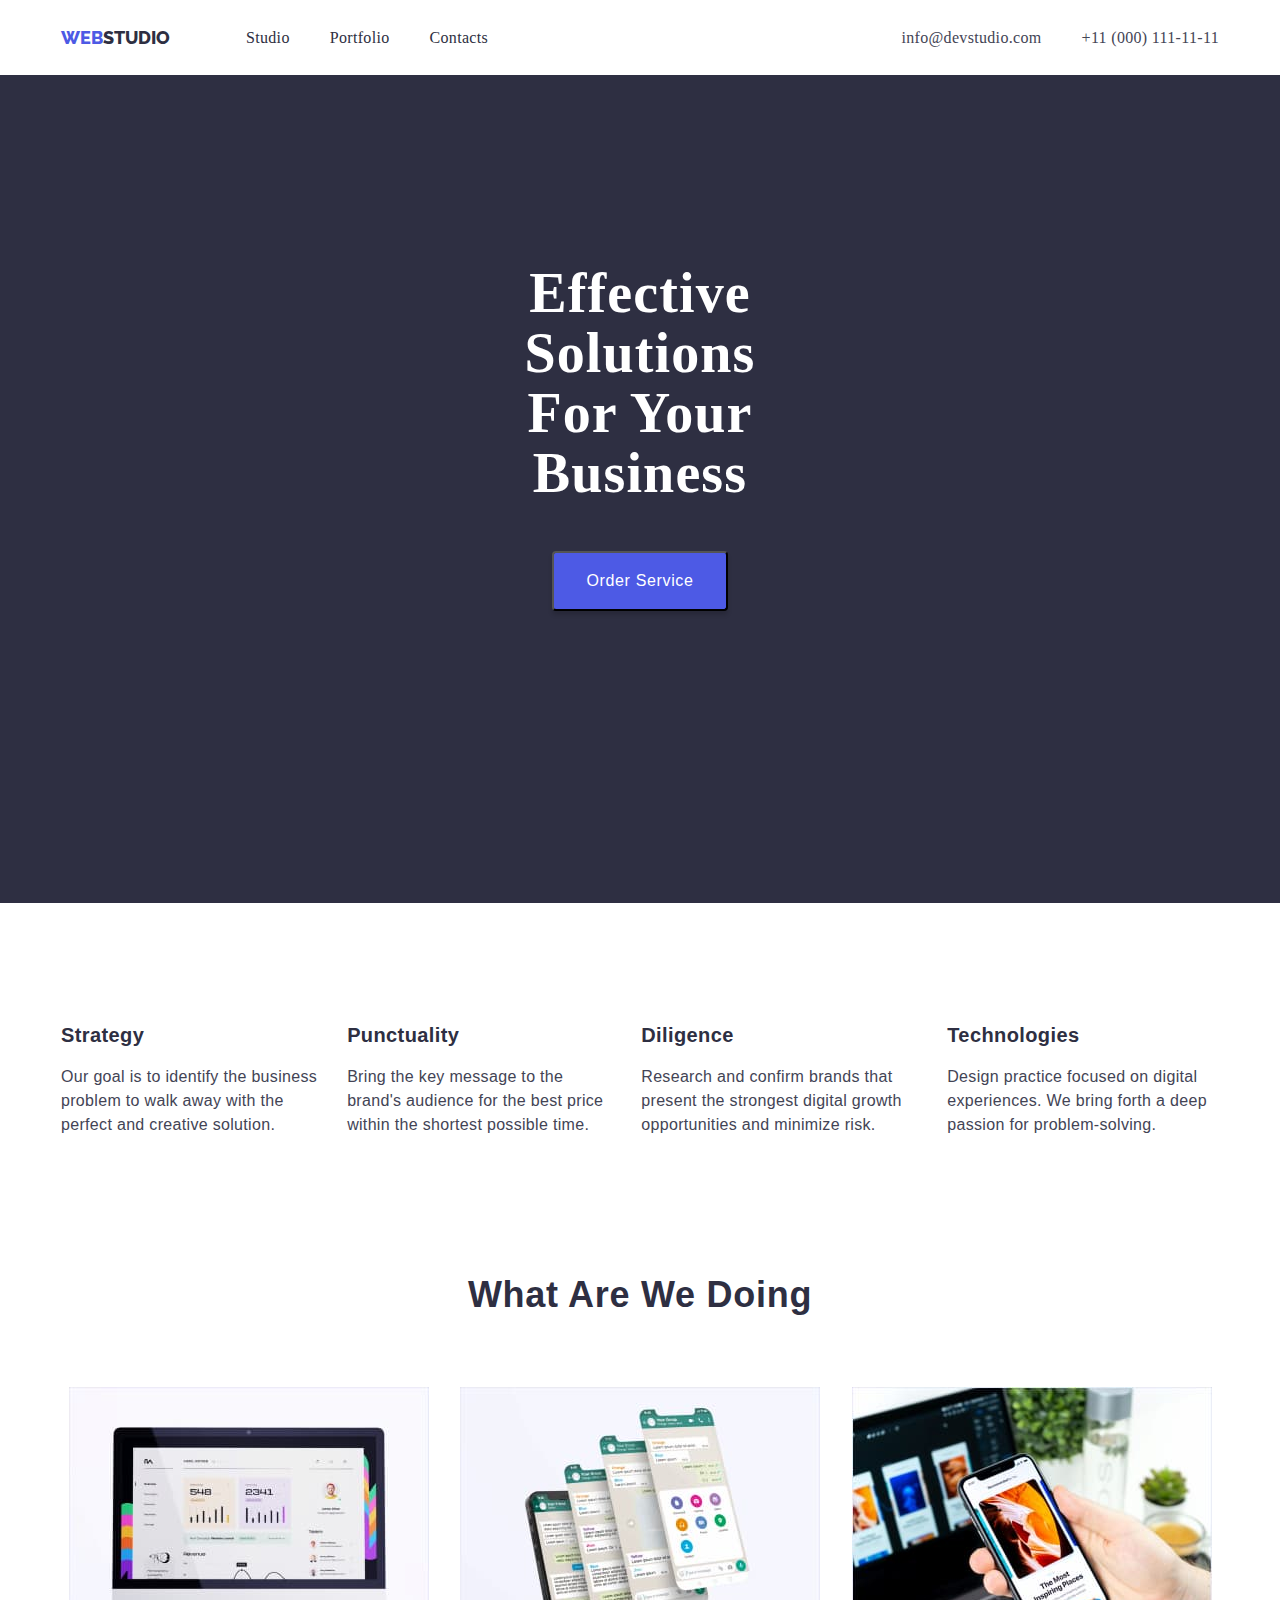
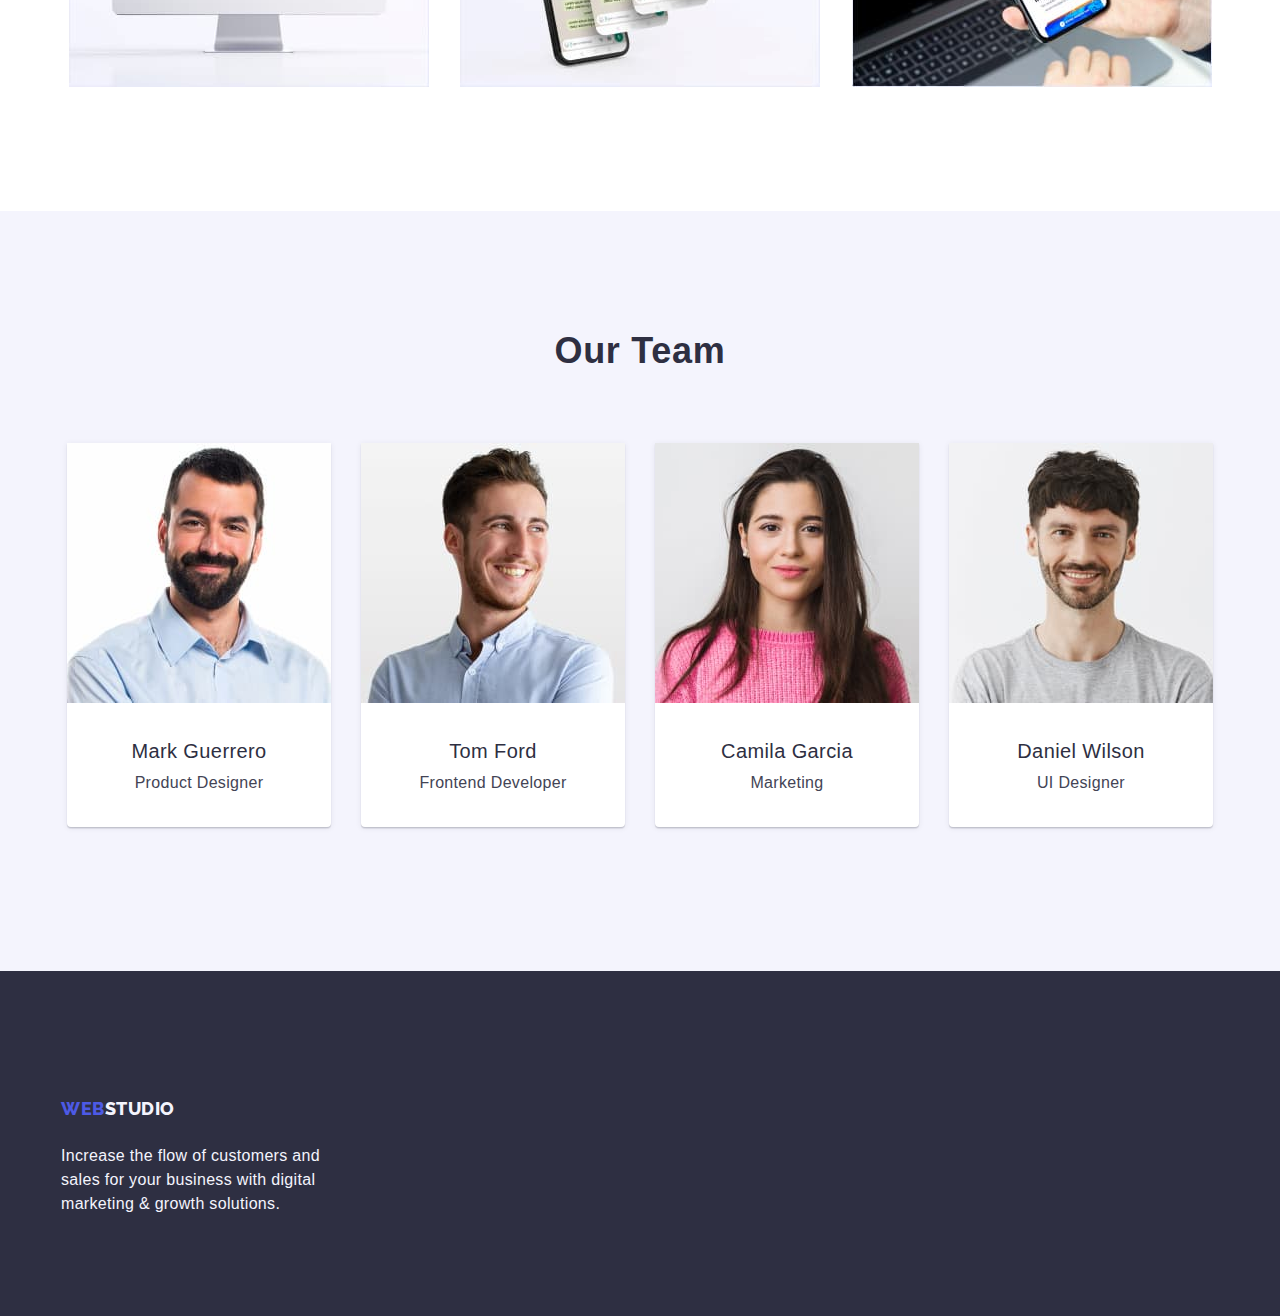
==== index.html @ 470ae21e "Initial commit" ====
<!DOCTYPE html>
<html lang="en">
<head>
    <meta charset="UTF-8">
    <meta name="viewport" content="width=, initial-scale=1.0">
    <title>Homework 2</title>
    <link rel="stylesheet" href="https://cdnjs.cloudflare.com/ajax/libs/modern-normalize/2.0.0/modern-normalize.min.css"
        integrity="sha512-4xo8blKMVCiXpTaLzQSLSw3KFOVPWhm/TRtuPVc4WG6kUgjH6J03IBuG7JZPkcWMxJ5huwaBpOpnwYElP/m6wg=="
        crossorigin="anonymous" referrerpolicy="no-referrer" />
    <link rel="stylesheet"  type="text/css" href="./css/styles.css">
    <link rel="preconnect" href="https://fonts.googleapis.com">
    <link rel="preconnect" href="https://fonts.gstatic.com" crossorigin>
    <link href="https://fonts.googleapis.com/css2?family=Raleway:wght@800&display=swap" rel="stylesheet">
    <link rel="preconnect" href="https://fonts.googleapis.com">
    <link rel="preconnect" href="https://fonts.gstatic.com" crossorigin>
    <link href="https://fonts.ågoogleapis.com/css2?family=Roboto:wght@400;500;700;900&display=swap" rel="stylesheet">
</head>
<body>
    
    <header class="container">
        <div class="logo-nav">
        
        <!--LOGO-->
            <a href="#" class="logo"> <span>WEB</span>STUDIO</a> 
                
            <!--MENU LINKS-->
                    <nav>
                        <ul class="menu-links">
                            <li><a href="./studio">Studio</a></li>
                            <li><a href="./pages/portfolio.html">Portfolio</a></li>
                            <li><a href="./contacts">Contacts</a></li>
                        </ul>
                    </nav>
        </div>

        <div class="con2">    
                <!--CONTACTS-->
                        <ul class="contacts">
                            <li><a href="mailto:info@devstudio.com">info@devstudio.com</a></li>
                            <li><a href="tel:+11(000)111-11-11">+11 (000) 111-11-11</a></li>
                        </ul>
        </div>
    </header>

    <main>
                <!-- START OF SECTION 1-->
            <section class="section-1">
                <h1>Effective Solutions <br>
                    for Your Business</h1>
                <button class="button1" type="button">Order Service</button>
            </section>
                    <!--SECTION 1- FEATURES-->
            <section class="features section container">       
                <ul class="features">
                    <li>
                        <div class="term"><b>Strategy</b></div> <br>
                        <div class="description">Our goal is to identify the business problem to walk away with the perfect and
                            creative solution.</div> <br>
                    </li>
                    <li>
                        <div class="term"><b>Punctuality</b></div><br>
                        <div class="description">Bring the key message to the brand's audience for the best price within the
                            shortest possible time.</div><br>
                    </li>
                    <li>
                        <div class="term"><b>Diligence</b></div><br>
                        <div class="description">Research and confirm brands that present the strongest digital growth opportunities
                            and minimize risk.</div><br>
                    </li>
                    <li>
                        <div class="term"><b>Technologies</b></div><br>
                        <div class="description">Design practice focused on digital experiences. We bring forth a deep passion for
                            problem-solving.</div><br>
                    </li>
                </ul>
            </section>
                    <!--END OF SECTION 1-->

                    <!--START OF SECTION 2-->
            <section class="section-2 section">
                <h2> What Are We Doing</h2>
                    <ul class="section-2 container">
                        <li>
                            <img src="./images/computer1.jpg" 
                            alt="Computer screen displaying financial performance graphs" 
                            width="360" >
            
                        </li>
                        <li> 
                            <img src="./images/mobile1.jpg"
                            alt="Mobile phone showing 4 different screens"
                            width="360" >
                        </li>
                        <li>
                            <img src="./images/Computerandmobile.jpg"
                            alt="Working on mobile phone and laptop"
                            width="360" >
                        </li>
                    </ul>
            </section>
                    <!--END OF SECTION 2-->

                    <!--START OF SECTION CLASS TEAM-->
            <section class="team section">
                <h2> Our Team</h2>
                    <ul class="team container">
                        <li>
                            <img src="./images/MarkGuerrero.jpg"
                            alt="Mark Guerrero"
                            width="264" >
                            <h3>Mark Guerrero</h3>
                            <p>Product Designer</p>
                        </li>

                        <li> 
                            <img src="./images/TomFord.jpg"
                            alt="Tom Ford"
                            width="264" >
                            <h3> Tom Ford</h3>
                            <p> Frontend Developer</p>
                        </li>

                        <li> 
                            <img src="./images/CamilaGarcia.jpg"
                            alt="Camila Garcia"
                            width="264" >
                            <h3> Camila Garcia</h3>
                            <p>Marketing</p>
                        </li>

                        <li>
                            <img src="./images/DanielWilson.jpg"
                            alt="Daniel Wilson"
                            width="264" >
                            <h3> Daniel Wilson</h3>
                            <p>UI Designer</p>
                        </li>
                    </ul>
            </section>
                    <!--END OF SECTION CLASS TEAM-->
            
        </main>

        <footer>
            <div class="container conrow">
                <a href="#" class="logo"><span>WEB</span>STUDIO</a>
                <p> Increase the flow of customers and <br /> sales for your 
                business with digital <br /> marketing & growth solutions.</p>
            </div>
        </footer>
    
    
</body>
</html>
---- css/styles.css ----
:root {
    --IRIS: #4D5AE5;
    --NAVY-BLUE: #2E2F42;
    --CLOUD: #F4F4FD;
    --WHITE: #FFFFFF;
    --SLATE: #434455;
    --CORNFLOWER: #E7E9FC;

}

* {
    margin: 0;
    padding: 0;
    box-sizing: border-box;
}

body {
    font-family: 'Roboto', sans-serif;
    color: var(--SLATE);
   
}

header {
    border-bottom: 1px;
}

.container {
    display: flex;
    justify-content: space-evenly;
    width: 1158px;
    margin: 0 auto;
   
}
/*.container {
    max-width:
    padding-left:
    padding-right: 
    margin-left: 
    margin-right:
}  */

.con2 {
    width: 50%;
    display: flex;
    justify-content: end;
}

.logo-nav {
    display: flex;
    justify-content: start;
    align-items: center;
   width: 50%;
}

    /* LOGO */
.logo {
    text-decoration: none;
    color: var(--NAVY-BLUE);
    font-size: 18px;
    font-family: Raleway;
    line-height: 1.16667;
    font-weight: 800;
    /* margin-left: 156px; */
    margin-right: 76px;
    margin-top: 25.5px;
    margin-bottom: 25.5px;
}


.logo span{
    color: var(--IRIS);
}

.logo:hover, .logo:focus {
    font-size: 20px;
}
.logo span:hover, .logo span:focus {
    font-size: 20px;
}

    /*MENU LINKS */
nav ul {
    gap: 40px;
}

li a {
    text-decoration: none;
}

ul {
    text-align: left;
    padding: 0;
    margin-left: 0;
    list-style: none;
    /* h3 */
    display: flex;
    gap: 24px;

}

.menu-links li a {
    font-family: Roboto;
    font-size: 16px;
    font-style: normal;
    font-weight: 500;
    line-height: 1.5px;
    letter-spacing: 0.32px;
    color: var(--NAVY-BLUE);
    
}
.menu-links li a:hover, .menu-links li a:focus {
    text-shadow: var(--SLATE);
    color: var(--IRIS);
}

    /* CONTACTS */
.contacts {
    gap:40px;
}

ul.contacts {
    text-align: right;
    margin-top: 25.5px;
    margin-bottom: 25.5px;
}

.contacts li a{
    color: var(--SLATE);
    text-decoration: none;
    font-family: Roboto;
    font-size: 16px;
    font-style: normal;
    font-weight: 400;
    line-height: 1.5;
    letter-spacing: 0.32px;
    
}

.contacts li a:hover, .contacts li a:focus {
    text-shadow: var(--SLATE);
    color: var(--IRIS);
    
}

    /* SECTION 1  hero*/
.section-1 {
    background-color: var(--NAVY-BLUE);
    text-transform: capitalize; 
    /* h3 */
    padding-top: 188px;
    padding-right: 472px;
    padding-bottom: 292px;
    padding-left: 472px;
    text-align: center;
}

h1 {
    color: var(--WHITE);
    font-family: Roboto;
    line-height: 1.07143;
    font-size: 56px;
    font-style: normal;
    font-weight: 700;
    letter-spacing: 1.12px; 
    /* h3 */
    

}

.section-1 button {
    border-radius: 4px;
    background: var(--IRIS);
    box-shadow: 0px 4px 4px 0px rgba(0, 0, 0, 0.15);
        /* BUTTON TEXT */
    color: var(--WHITE);
    font-size: 16px;
    line-height: 1.5;
    letter-spacing: 0.64px;
    font-weight: 500;
    font-style: normal;
    cursor: pointer;
    /* h3 */
    padding: 16px 32px;
    margin-top: 48px;

}

.section-1 button:hover {
    text-shadow: var(--SLATE);
    color: var(--NAVY-BLUE);
}

    /* SECTION 1- FEATURES */

.section {
    padding-top: 120px;
    padding-bottom: 120px;
   
   
}

.section-2 h2 {
    padding-top: 0;
    padding-bottom: 72px;
}

section.section-2.section {
    padding-top: 0;
}


.term {
    color: var(--NAVY-BLUE);
    font-size: 20px;
    line-height: 1.2;
    font-style: normal;
    font-weight: 500;
    letter-spacing: 0.4px;
}

.description {
    color: var(--SLATE);
    font-size: 16px;
    line-height: 1.5;
    font-style: normal;
    font-weight: 400;
    letter-spacing: 0.32px;
}


    /* SECTION 2 */
ul .section-2 {
    gap: 24px;
}

.section-2 h2 {
    text-align: center;
    font-size: 36px;
    line-height: 1.11111;
    color: var(--NAVY-BLUE);
    font-style: normal;
    font-weight: 700;
    letter-spacing: 0.72px;
    text-transform: capitalize;
}

.section-2 li img {
    width: 360px;
}

    /* SECTION CLASS TEAM */



.team {
    background-color: var(--CLOUD);
    padding-bottom: 72px;
}

.team h2 {
    text-align: center;
    font-size: 36px;
    line-height: 1.11111;
    color: var(--NAVY-BLUE);
    font-style: normal;
    font-weight: 700;
    letter-spacing: 0.72px;
    text-transform: capitalize;
    padding-bottom: 72px;
}

.team li{
    padding-bottom: 0px;
    align-items: center;
    gap: 32px;
    border-radius: 0px 0px 4px 4px;
    background: var(--WHITE, #FFF);
    box-shadow: 0px 2px 1px 0px rgba(46, 47, 66, 0.08), 0px 1px 1px 0px rgba(46, 47, 66, 0.16), 0px 1px 6px 0px rgba(46, 47, 66, 0.08);
}

.team li img {
    width: 264px;

}

h3 {
    font-size: 20px;
    color: var(--NAVY-BLUE);
    line-height: 1.2;
    font-style: normal;
    font-weight: 500;
    letter-spacing: 0.4px;
    text-align: center;
    padding-top: 32px;
    padding-bottom: 8px;
    
}

.team p {
    font-size: 16px;
    line-height: 1.5;
    color: var(--SLATE);
    font-style: normal;
    font-weight: 400;
    letter-spacing: 0.32px;
    text-align: center;
    padding-bottom: 32px;
}

     /* FOOTER */
footer {
    background-color: var(--NAVY-BLUE);
    padding-top: 101.5px;
    padding-bottom: 100px;

}

footer .logo {
    color: var(--CLOUD);
    font-family: Raleway;
    font-size: 18px;
    font-style: normal;
    font-weight: 800;
    line-height: 1.16667;
    letter-spacing: 0.54px;
    text-transform: uppercase;
    
}
 .conrow {
    flex-direction: column;
 }  

footer p{
    color: var(--CLOUD);
    font-size: 16px;
    font-style: normal;
    font-weight: 400;
    line-height: 1.5;
    letter-spacing: 0.32px;
}


/* PORTFOLIO */
.menu-2 {
    display: flex;
    justify-content: center;
    align-items: center;
    gap: 24px;
    padding-top: 96px;
    padding-bottom: 72px;
}

.menu-2 button{
    border-radius: 4px;
    background: var(--CLOUD);
    padding: 12px 24px;
    border: 1px solid var(--CORNFLOWER);
    color: var(--IRIS);
    text-align: center;
    cursor: pointer;
    /* Button Text */
    font-family: Roboto;
    font-size: 16px;
    font-style: normal;
    font-weight: 500;
    line-height: 1.5;
    letter-spacing: 0.64px;
    
}

.menu-2 button:hover {
    border-radius: 4px;
    background: var(--CLOUD);
    box-shadow: 0px 2px 2px 0px rgba(0, 0, 0, 0.12), 0px 2px 1px 0px rgba(0, 0, 0, 0.08), 0px 3px 1px 0px rgba(0, 0, 0, 0.10);
 }

.cards-section {
    height: 1550px;
    width: 1440px;
}

ul.row {
    display: grid;
    grid-template-columns: repeat(3, 1fr);
    gap: 15px;
}

.cards {
   border: 1px solid var(--CORNFLOWER);
   background: var(--WHITE);

}

.cards img {
    width: 360px;
    flex-shrink: 0;
}

.cards h3 {
    text-align: left;
    color: var(--NAVY-BLUE);
    font-family: Roboto;
    font-size: 20px;
    font-style: normal;
    font-weight: 500;
    line-height: 1.2;
    letter-spacing: 0.4px;
    padding-top:32px;
    padding-bottom: 8px;
    padding-left: 16px;
}

.cards p {
    color: var(--SLATE);
    font-family: Roboto;
    font-size: 16px;
    font-style: normal;
    font-weight: 400;
    line-height: 1.5;
    letter-spacing: 0.32px;
    padding-bottom: 32px;
    padding-left: 16px;
}
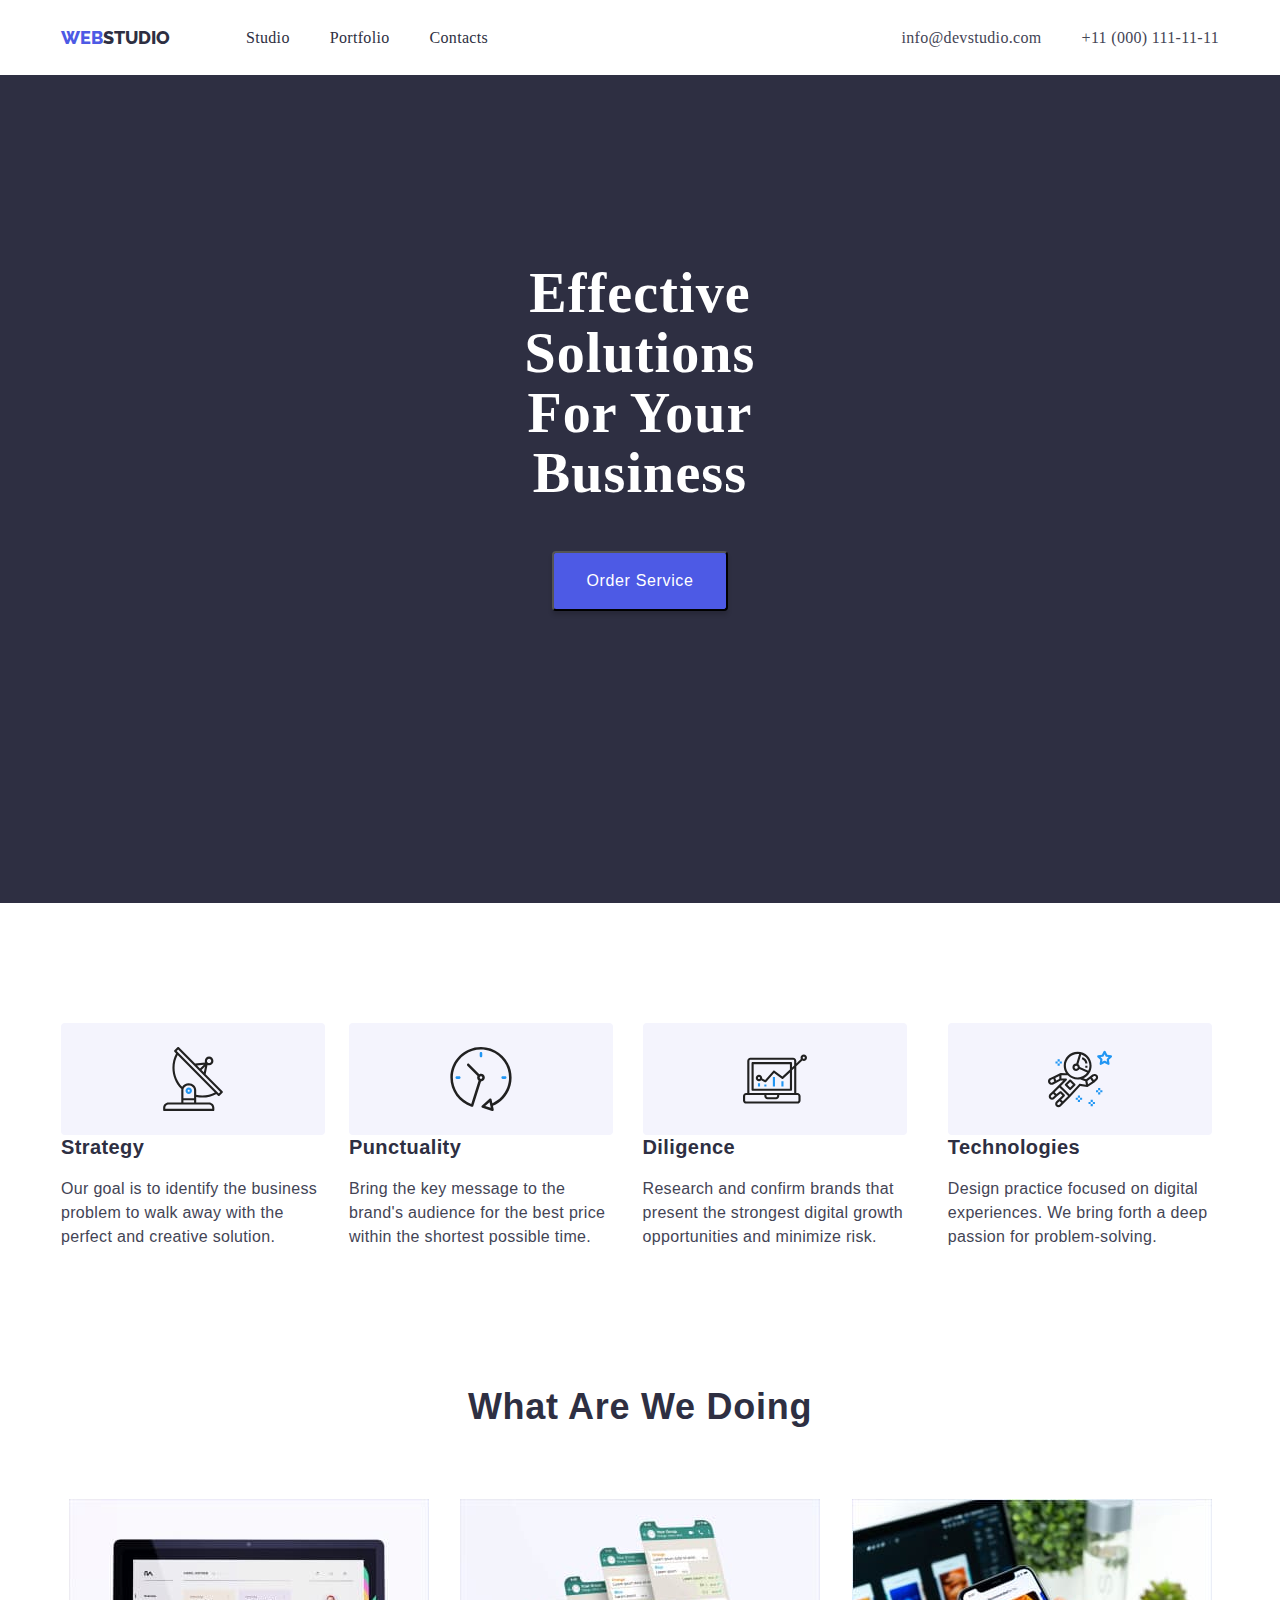
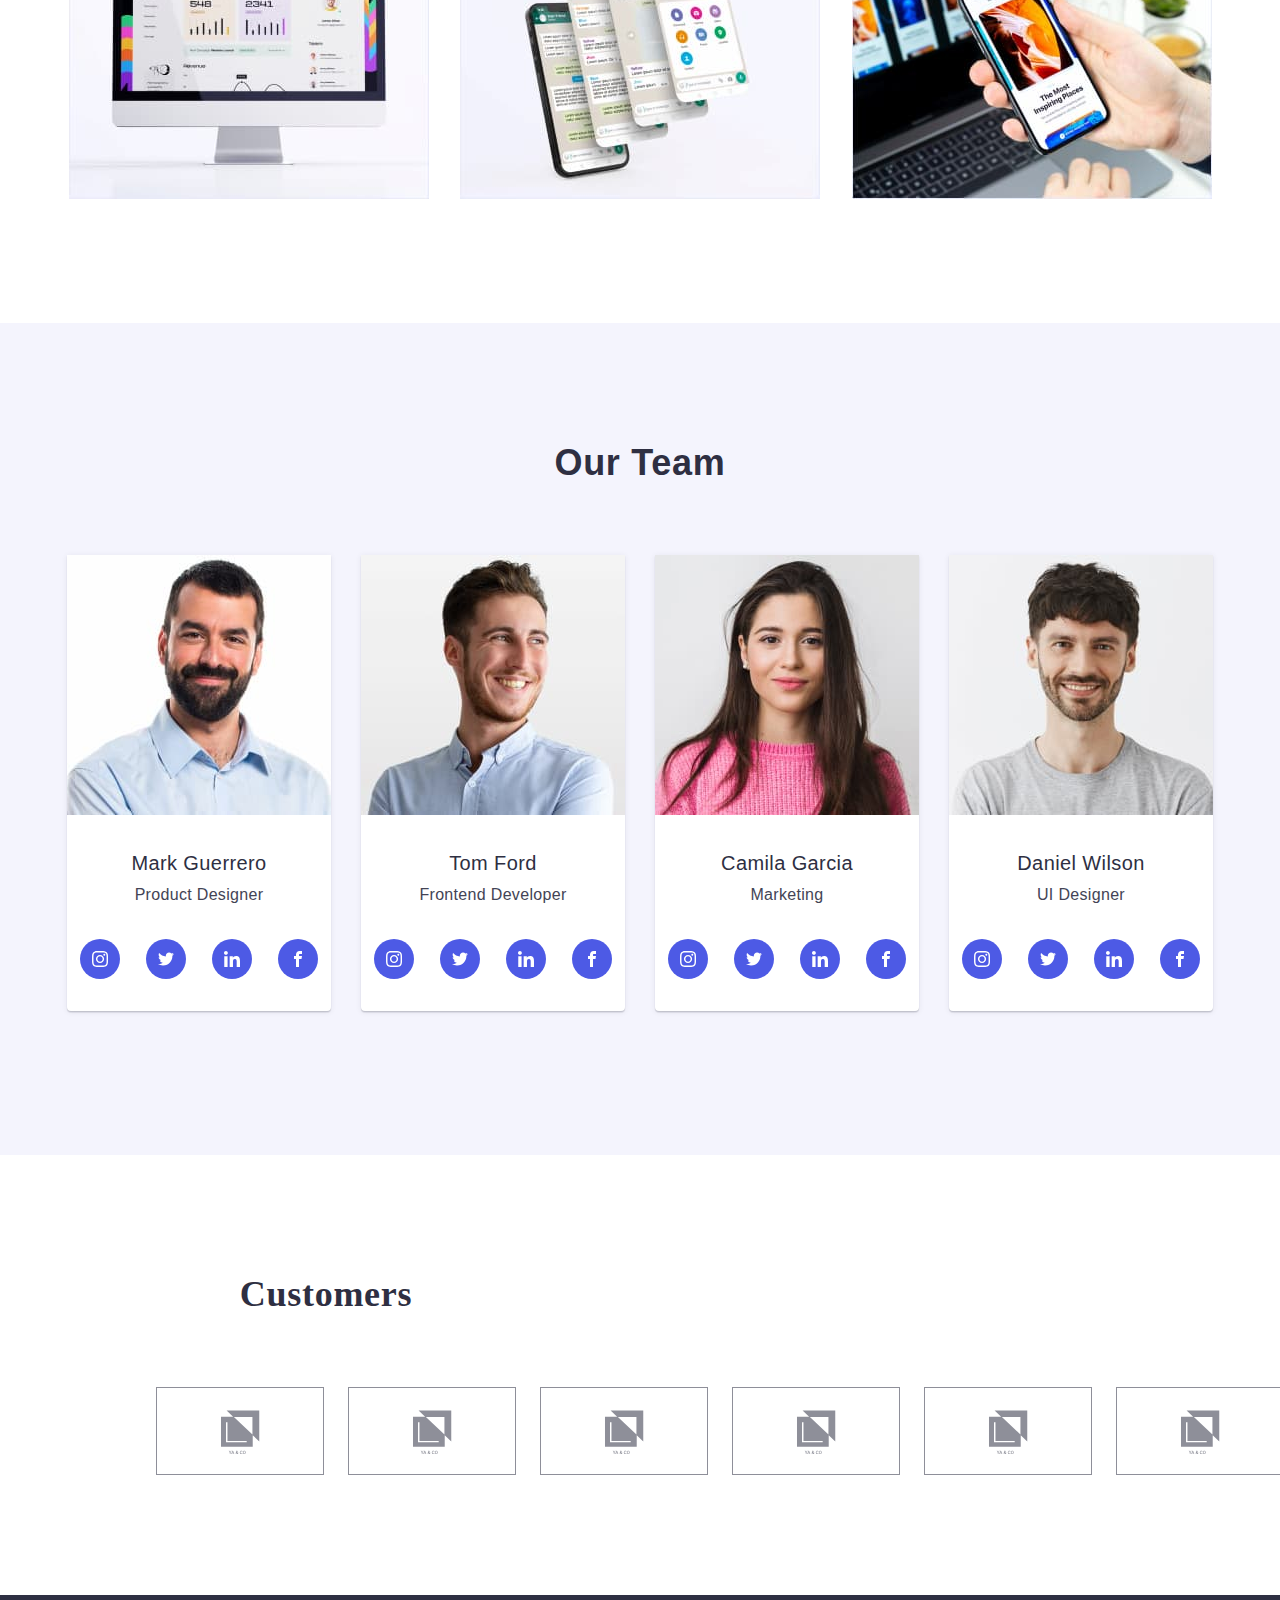
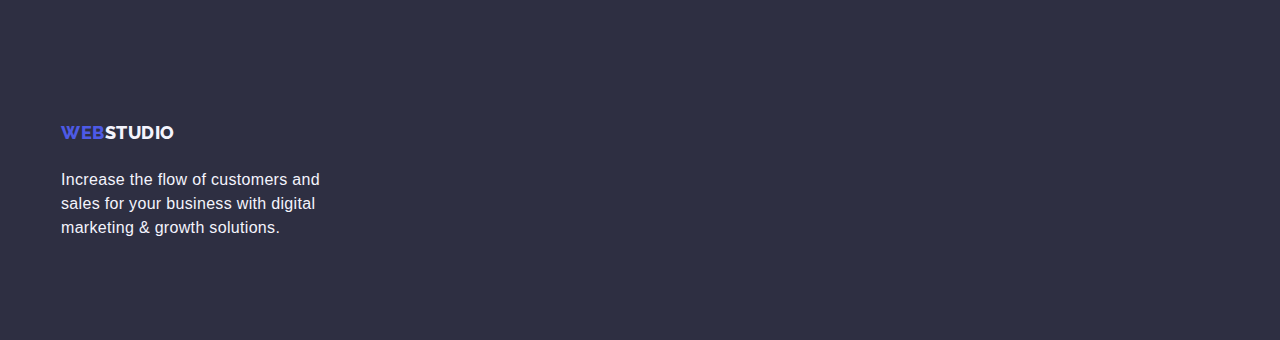
==== commit b4acdada: "initial commit" ====
--- a/index.html
+++ b/index.html
@@ -3,7 +3,7 @@
 <head>
     <meta charset="UTF-8">
     <meta name="viewport" content="width=, initial-scale=1.0">
-    <title>Homework 2</title>
+    <title>Homework 4</title>
     <link rel="stylesheet" href="https://cdnjs.cloudflare.com/ajax/libs/modern-normalize/2.0.0/modern-normalize.min.css"
         integrity="sha512-4xo8blKMVCiXpTaLzQSLSw3KFOVPWhm/TRtuPVc4WG6kUgjH6J03IBuG7JZPkcWMxJ5huwaBpOpnwYElP/m6wg=="
         crossorigin="anonymous" referrerpolicy="no-referrer" />
@@ -53,21 +53,41 @@
             <section class="features section container">       
                 <ul class="features">
                     <li>
+                        <div class="features-icons">
+                            <svg width="64" height="64">
+                                <use href="./images/icons.svg#antenna-1"></use>
+                            </svg>
+                        </div>
                         <div class="term"><b>Strategy</b></div> <br>
                         <div class="description">Our goal is to identify the business problem to walk away with the perfect and
                             creative solution.</div> <br>
                     </li>
                     <li>
+                        <div class="features-icons">
+                            <svg width="64" height="64">
+                                <use href="./images/icons.svg#clock-1"></use>
+                            </svg>
+                        </div>
                         <div class="term"><b>Punctuality</b></div><br>
                         <div class="description">Bring the key message to the brand's audience for the best price within the
                             shortest possible time.</div><br>
                     </li>
                     <li>
+                        <div class="features-icons">
+                            <svg width="64" height="64">
+                                <use href="./images/icons.svg#diagram-1"></use>
+                            </svg>
+                        </div>
                         <div class="term"><b>Diligence</b></div><br>
                         <div class="description">Research and confirm brands that present the strongest digital growth opportunities
                             and minimize risk.</div><br>
                     </li>
                     <li>
+                        <div class="features-icons">
+                            <svg width="64" height="64">
+                                <use href="./images/icons.svg#astronaut-1"></use>
+                            </svg>
+                        </div>
                         <div class="term"><b>Technologies</b></div><br>
                         <div class="description">Design practice focused on digital experiences. We bring forth a deep passion for
                             problem-solving.</div><br>
@@ -108,36 +128,198 @@
                             <img src="./images/MarkGuerrero.jpg"
                             alt="Mark Guerrero"
                             width="264" >
-                            <h3>Mark Guerrero</h3>
-                            <p>Product Designer</p>
+                            <div class="team-caption">
+                                <h3>Mark Guerrero</h3>
+                                <p>Product Designer</p>
+                                <div class="team-socials">
+                                    <a class="team-socials-icon">
+                                      <svg width="16" height="16">
+                                        <use href="./images/icons.svg#instagram-2"></use>
+                                      </svg>
+                                    </a> 
+
+                                    <a class="team-socials-icon">
+                                        <svg width="16" height="16">
+                                            <use href="./images/icons.svg#twitter-1"></use>
+                                        </svg>
+                                    </a>
+
+                                    <a class="team-socials-icon">
+                                        <svg width="16" height="16">
+                                            <use href="./images/icons.svg#linkedin-1"></use>
+                                        </svg>
+                                    </a>
+
+                                    <a class="team-socials-icon">
+                                        <svg width="16" height="16">
+                                            <use href="./images/icons.svg#facebook"></use>
+                                        </svg>
+                                    </a>
+                                </div>
+                            </div>
                         </li>
 
                         <li> 
                             <img src="./images/TomFord.jpg"
                             alt="Tom Ford"
                             width="264" >
-                            <h3> Tom Ford</h3>
-                            <p> Frontend Developer</p>
+                            <div class="team-caption">
+                                <h3> Tom Ford</h3>
+                                <p> Frontend Developer</p>
+                                <div class="team-socials">
+                                    <a class="team-socials-icon">
+                                        <svg width="16" height="16">
+                                            <use href="./images/icons.svg#instagram-2"></use>
+                                        </svg>
+                                    </a>
+                                
+                                    <a class="team-socials-icon">
+                                        <svg width="16" height="16">
+                                            <use href="./images/icons.svg#twitter-1"></use>
+                                        </svg>
+                                    </a>
+                                
+                                    <a class="team-socials-icon">
+                                        <svg width="16" height="16">
+                                            <use href="./images/icons.svg#linkedin-1"></use>
+                                        </svg>
+                                    </a>
+                                
+                                    <a class="team-socials-icon">
+                                        <svg width="16" height="16">
+                                            <use href="./images/icons.svg#facebook"></use>
+                                        </svg>
+                                    </a>
+                                </div>
+                            </div>
                         </li>
 
                         <li> 
                             <img src="./images/CamilaGarcia.jpg"
                             alt="Camila Garcia"
                             width="264" >
-                            <h3> Camila Garcia</h3>
-                            <p>Marketing</p>
+                            <div class="team-caption">
+                                <h3> Camila Garcia</h3>
+                                <p>Marketing</p>
+                                <div class="team-socials">
+                                    <a class="team-socials-icon">
+                                        <svg width="16" height="16">
+                                            <use href="./images/icons.svg#instagram-2"></use>
+                                        </svg>
+                                    </a>
+                                
+                                    <a class="team-socials-icon">
+                                        <svg width="16" height="16">
+                                            <use href="./images/icons.svg#twitter-1"></use>
+                                        </svg>
+                                    </a>
+                                
+                                    <a class="team-socials-icon">
+                                        <svg width="16" height="16">
+                                            <use href="./images/icons.svg#linkedin-1"></use>
+                                        </svg>
+                                    </a>
+                                
+                                    <a class="team-socials-icon">
+                                        <svg width="16" height="16">
+                                            <use href="./images/icons.svg#facebook"></use>
+                                        </svg>
+                                    </a>
+                                </div>
+                            </div>
                         </li>
 
                         <li>
                             <img src="./images/DanielWilson.jpg"
                             alt="Daniel Wilson"
                             width="264" >
-                            <h3> Daniel Wilson</h3>
-                            <p>UI Designer</p>
+                            <div class="team-caption">
+                                <h3> Daniel Wilson</h3>
+                                <p>UI Designer</p>
+                                <div class="team-socials">
+                                    <a class="team-socials-icon">
+                                        <svg width="16" height="16">
+                                            <use href="./images/icons.svg#instagram-2"></use>
+                                        </svg>
+                                    </a>
+                                
+                                    <a class="team-socials-icon">
+                                        <svg width="16" height="16">
+                                            <use href="./images/icons.svg#twitter-1"></use>
+                                        </svg>
+                                    </a>
+                                
+                                    <a class="team-socials-icon">
+                                        <svg width="16" height="16">
+                                            <use href="./images/icons.svg#linkedin-1"></use>
+                                        </svg>
+                                    </a>
+                                
+                                    <a class="team-socials-icon">
+                                        <svg width="16" height="16">
+                                            <use href="./images/icons.svg#facebook"></use>
+                                        </svg>
+                                    </a>
+                                </div>
+                            </div>
                         </li>
                     </ul>
             </section>
                     <!--END OF SECTION CLASS TEAM-->
+
+            <section class="customers">
+                <h2 class="section-title">Customers</h2>
+                    <ul class="customer-list">
+                
+                        <li class="list-icon">
+                            <a href="#">
+                                <svg width="104" height="56">
+                                    <use href="./images/icons.svg#Logo-6"></use>
+                                </svg>
+                            </a>
+                        </li>
+
+                        <li class="list-icon">
+                            <a href="#">
+                                <svg width="104" height="56">
+                                    <use href="./images/icons.svg#Logo-6"></use>
+                                </svg>
+                            </a>
+                        </li>
+
+                        <li class="list-icon">
+                            <a href="#">
+                                <svg width="104" height="56">
+                                    <use href="./images/icons.svg#Logo-6"></use>
+                                </svg>
+                            </a>
+                        </li>
+
+                        <li class="list-icon">
+                            <a href="#">
+                                <svg width="104" height="56">
+                                    <use href="./images/icons.svg#Logo-6"></use>
+                                </svg>
+                            </a>
+                        </li>
+
+                        <li class="list-icon">
+                            <a href="#">
+                                <svg width="104" height="56">
+                                    <use href="./images/icons.svg#Logo-6"></use>
+                                </svg>
+                            </a>
+                        </li>
+
+                        <li class="list-icon">
+                            <a href="#">
+                                <svg width="104" height="56">
+                                    <use href="./images/icons.svg#Logo-6"></use>
+                                </svg>
+                            </a>
+                        </li>
+                    </ul>
+            </section>
             
         </main>
 
--- a/css/styles.css
+++ b/css/styles.css
@@ -5,6 +5,7 @@
     --WHITE: #FFFFFF;
     --SLATE: #434455;
     --CORNFLOWER: #E7E9FC;
+    --LIGHT-SLATE : #8E8F99;
 
 }
 
@@ -208,6 +209,15 @@
     padding-top: 0;
 }
 
+.features-icons {
+    width: 264px;
+    height: 112px;
+    text-align: center;
+    border-radius: 4px;
+    background: var(--CLOUD);
+    padding: 24px 0;
+
+}
 
 .term {
     color: var(--NAVY-BLUE);
@@ -307,6 +317,70 @@
     padding-bottom: 32px;
 }
 
+.team-socials {
+display: flex;
+   justify-content: space-around;
+   padding-bottom: 32px;
+}
+
+.team-socials-icon {
+    background-color: var(--IRIS);
+    fill: var(--WHITE);
+    align-items: center;
+    padding: 12px;
+    border-radius: 50%;
+    height: 40px;
+    width: 40px;
+    display: flex;
+    align-items: center;
+    justify-content: center;
+}
+
+/* CUSTOMER SECTION */
+
+.customers {
+    height:440px;
+}
+
+.section-title {
+    color: var(--NAVY-BLUE, #2E2F42);
+    text-align: center;
+    font-family: Roboto;
+    font-size: 36px;
+    font-style: normal;
+    font-weight: 700;
+    line-height: 1.1;
+    letter-spacing: 0.72px;
+    text-transform: capitalize;
+    padding-top: 120px;
+    padding-right: 628px;
+}
+
+.customer-list {
+    display: inline-flex;
+    align-items: flex-start;
+    gap: 24px;
+    padding-top: 72px;
+    padding-left: 156px;
+}
+
+.list-icon {
+    border: 1px solid var(--LIGHT-SLATE);
+    padding: 16px 32px;
+    width: 168px;
+        height: 88px;
+}
+
+.list-icon svg{
+    
+    fill: var(--LIGHT-SLATE);
+}
+
+.list-icon:hover;
+.list-icon:focus {
+    
+}
+
      /* FOOTER */
 footer {
     background-color: var(--NAVY-BLUE);
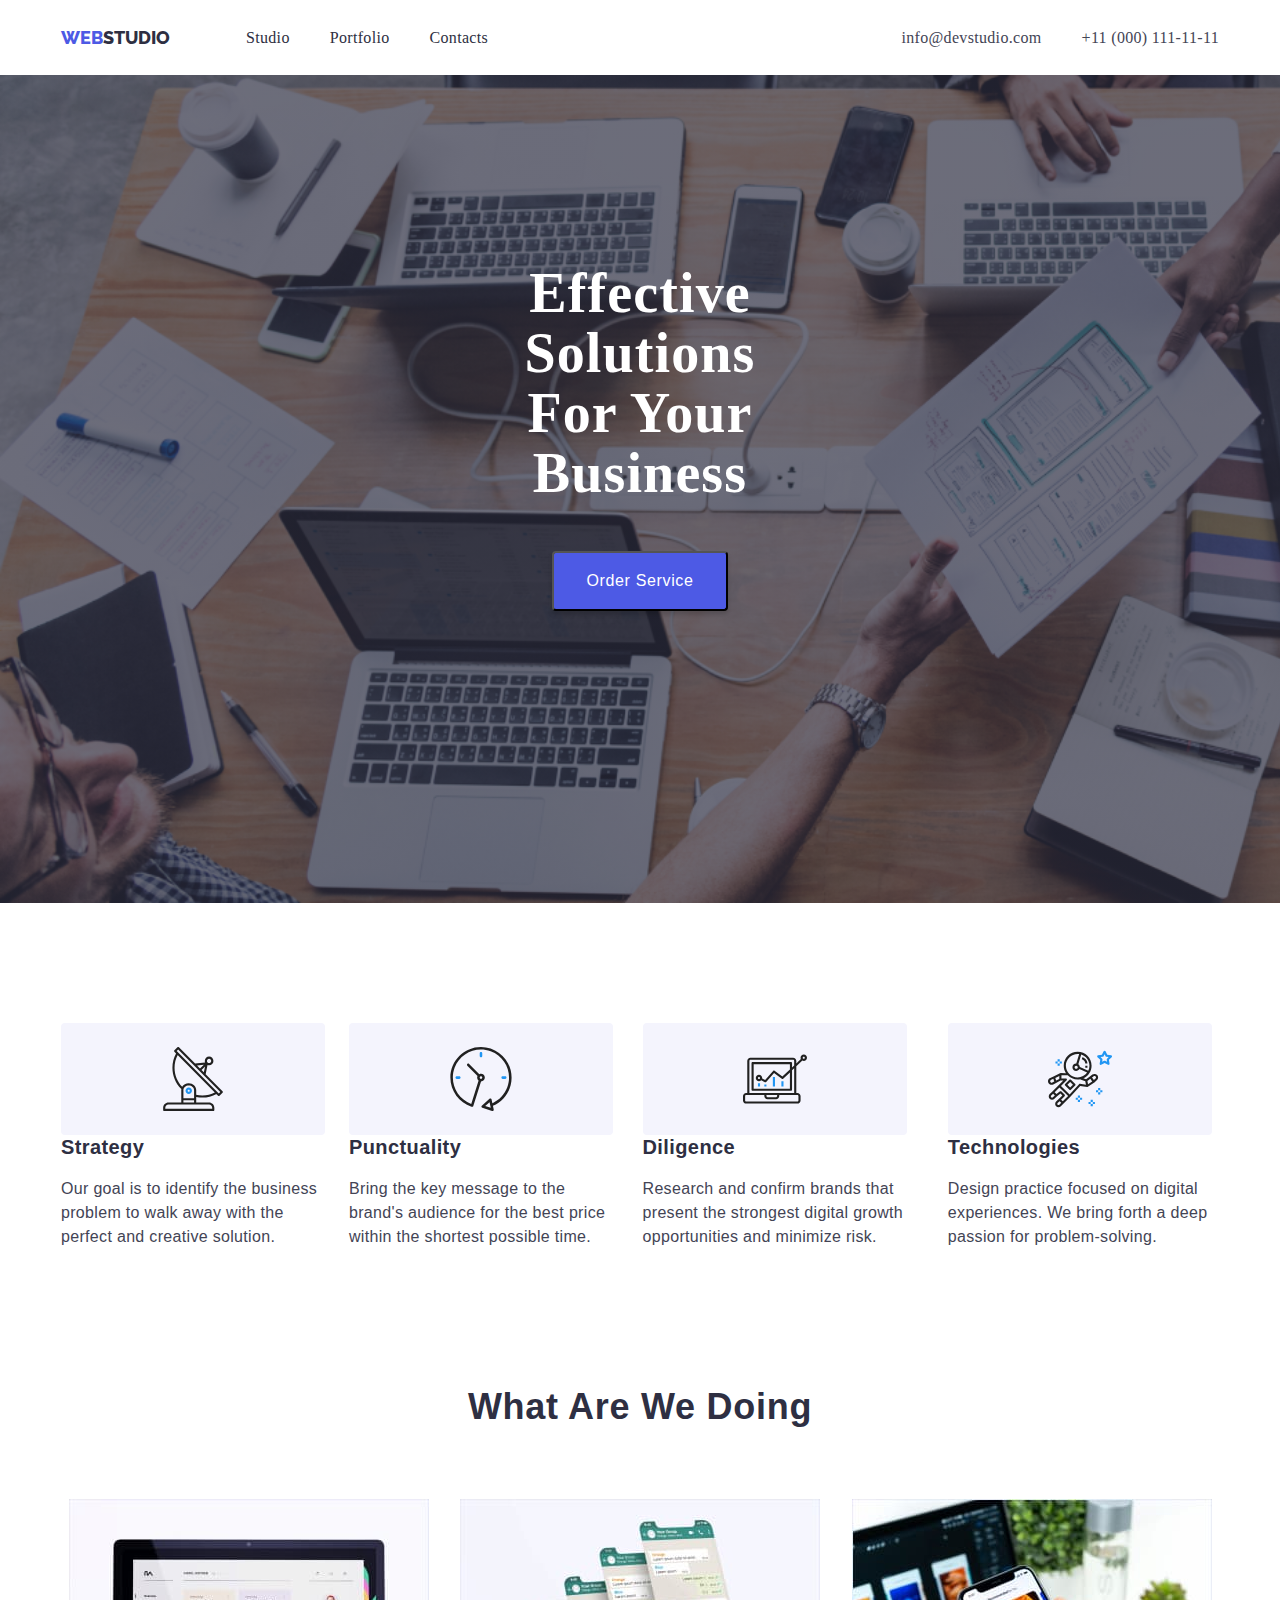
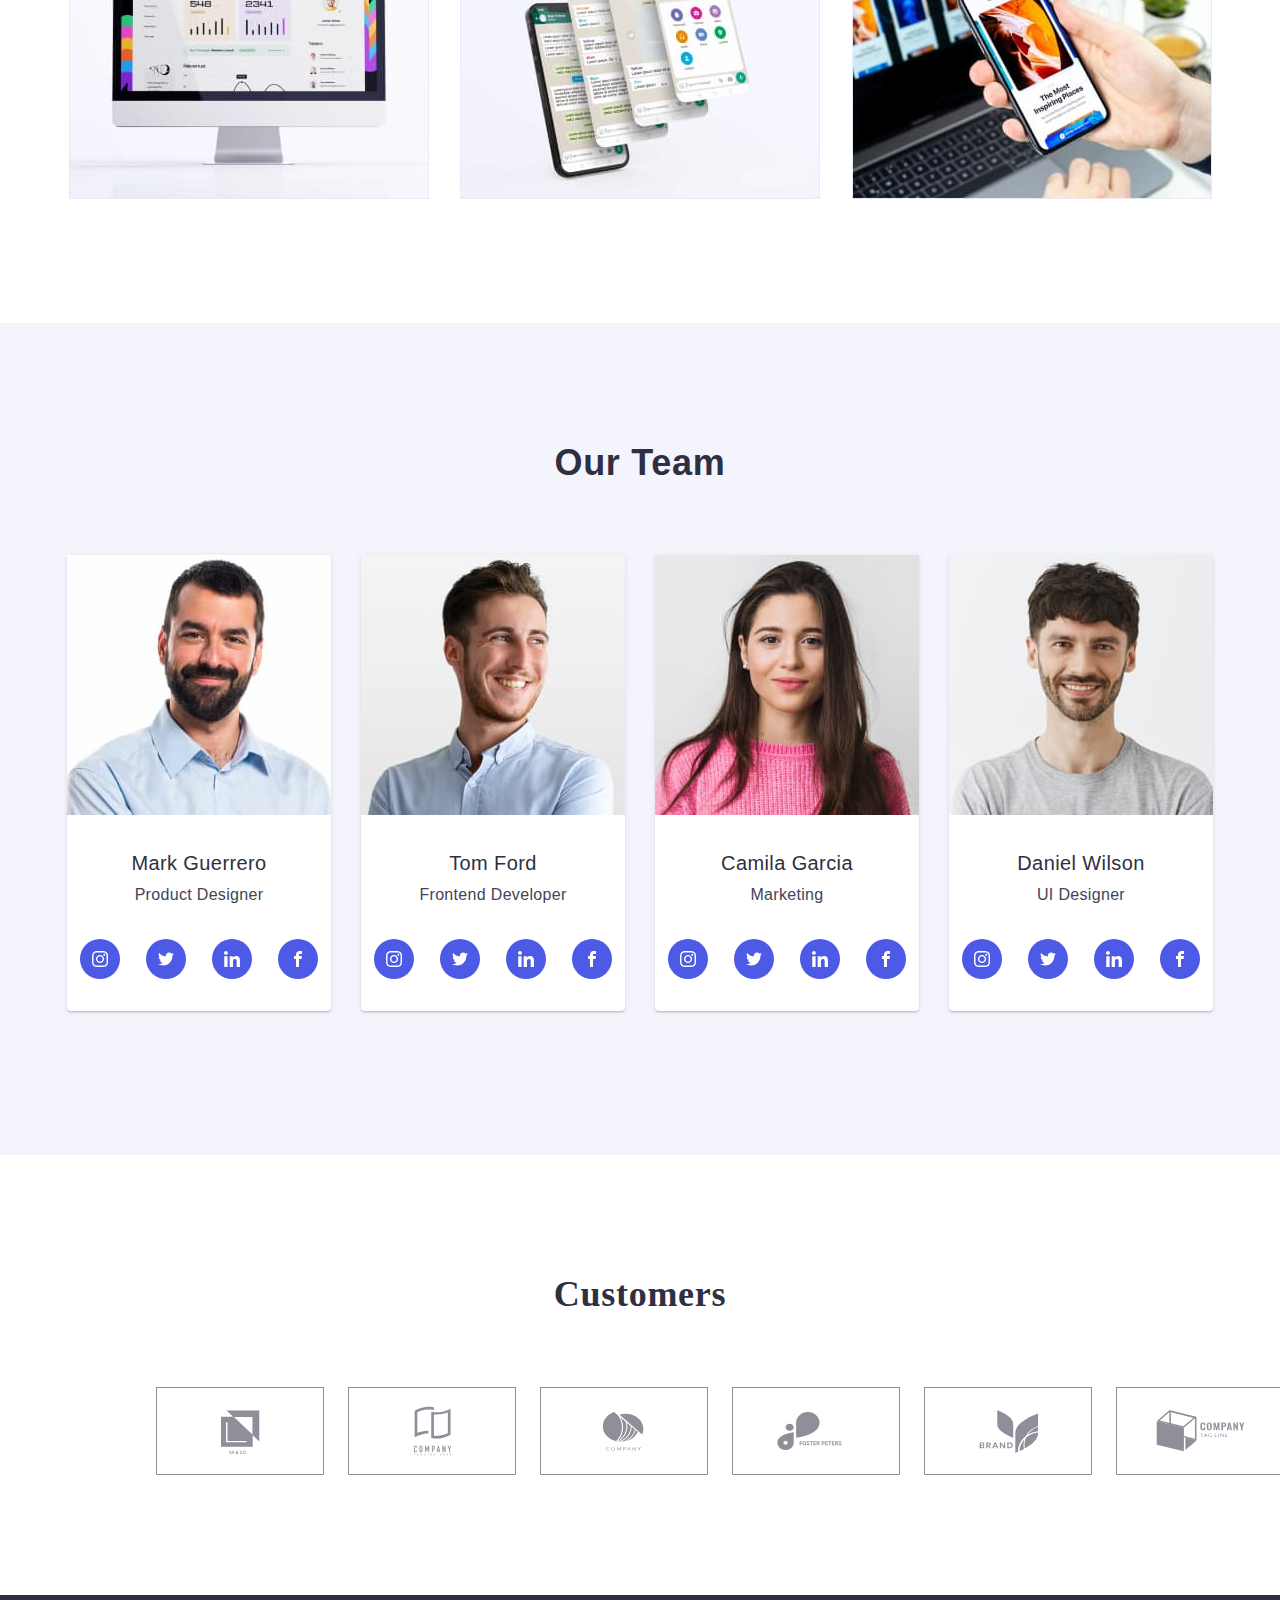
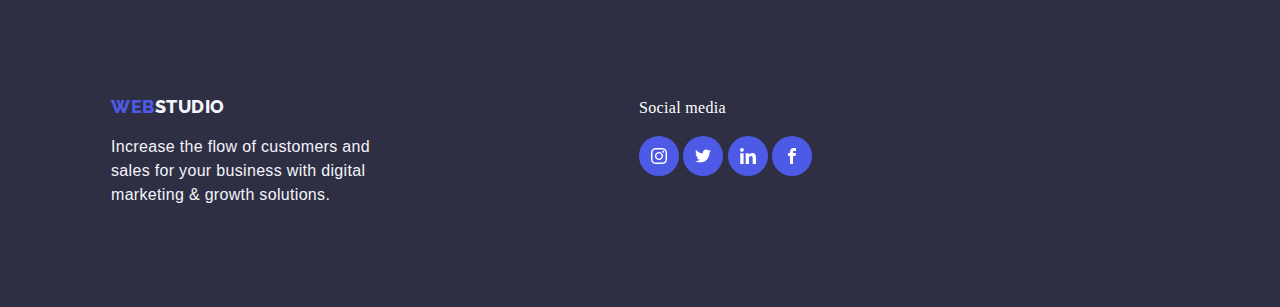
==== commit 9f6c9c5a: "updated for checking" ====
--- a/index.html
+++ b/index.html
@@ -21,7 +21,7 @@
         <div class="logo-nav">
         
         <!--LOGO-->
-            <a href="#" class="logo"> <span>WEB</span>STUDIO</a> 
+            <a href="/index.html" class="logo"> <span>WEB</span>STUDIO</a> 
                 
             <!--MENU LINKS-->
                     <nav>
@@ -282,39 +282,39 @@
                         <li class="list-icon">
                             <a href="#">
                                 <svg width="104" height="56">
-                                    <use href="./images/icons.svg#Logo-6"></use>
-                                </svg>
-                            </a>
-                        </li>
-
-                        <li class="list-icon">
-                            <a href="#">
-                                <svg width="104" height="56">
-                                    <use href="./images/icons.svg#Logo-6"></use>
-                                </svg>
-                            </a>
-                        </li>
-
-                        <li class="list-icon">
-                            <a href="#">
-                                <svg width="104" height="56">
-                                    <use href="./images/icons.svg#Logo-6"></use>
-                                </svg>
-                            </a>
-                        </li>
-
-                        <li class="list-icon">
-                            <a href="#">
-                                <svg width="104" height="56">
-                                    <use href="./images/icons.svg#Logo-6"></use>
-                                </svg>
-                            </a>
-                        </li>
-
-                        <li class="list-icon">
-                            <a href="#">
-                                <svg width="104" height="56">
-                                    <use href="./images/icons.svg#Logo-6"></use>
+                                    <use href="./images/icons.svg#Logo-4"></use>
+                                </svg>
+                            </a>
+                        </li>
+
+                        <li class="list-icon">
+                            <a href="#">
+                                <svg width="104" height="56">
+                                    <use href="./images/icons.svg#Logo-3"></use>
+                                </svg>
+                            </a>
+                        </li>
+
+                        <li class="list-icon">
+                            <a href="#">
+                                <svg width="104" height="56">
+                                    <use href="./images/icons.svg#Logo-2"></use>
+                                </svg>
+                            </a>
+                        </li>
+
+                        <li class="list-icon">
+                            <a href="#">
+                                <svg width="104" height="56">
+                                    <use href="./images/icons.svg#Logo"></use>
+                                </svg>
+                            </a>
+                        </li>
+
+                        <li class="list-icon">
+                            <a href="#">
+                                <svg width="104" height="56">
+                                    <use href="./images/icons.svg#Logo-1"></use>
                                 </svg>
                             </a>
                         </li>
@@ -323,12 +323,46 @@
             
         </main>
 
-        <footer>
-            <div class="container conrow">
-                <a href="#" class="logo"><span>WEB</span>STUDIO</a>
-                <p> Increase the flow of customers and <br /> sales for your 
-                business with digital <br /> marketing & growth solutions.</p>
+        <footer class="footer">
+            <div class="container">
+                <div>
+                <a href="/index.html" class="logo"><span>WEB</span>STUDIO</a>
+                <p class="footer-description"> Increase the flow of customers and <br> sales for your 
+                business with digital <br> marketing & growth solutions.</p>
+                    </div>
+                <div class="footer-socials">
+                    <p class="footer-soc-title">Social media</p>
+                    <div class="footer-social-container">
+                        <a class="footer-socials-icon">
+                            <svg width="16" height="16">
+                                <use href="./images/icons.svg#instagram-2"></use>
+                            </svg>
+                        </a>
+                
+                        <a class="footer-socials-icon">
+                            <svg width="16" height="16">
+                                <use href="./images/icons.svg#twitter-1"></use>
+                            </svg>
+                        </a>
+                
+                        <a class="footer-socials-icon">
+                            <svg width="16" height="16">
+                                <use href="./images/icons.svg#linkedin-1"></use>
+                            </svg>
+                        </a>
+                
+                        <a class="footer-socials-icon">
+                            <svg width="16" height="16">
+                                <use href="./images/icons.svg#facebook"></use>
+                            </svg>
+                        </a>
+                    </div>
+                </div>
+
             </div>
+          
+
+        
         </footer>
     
     
--- a/css/styles.css
+++ b/css/styles.css
@@ -145,9 +145,12 @@
 
     /* SECTION 1  hero*/
 .section-1 {
-    background-color: var(--NAVY-BLUE);
+    background: linear-gradient(rgba(46, 47, 66, 0.70), rgba(46, 47, 66, 0.70)),
+        url('../images/people-office1.jpg');
+    background-size: cover;
+    background-size: cover;
     text-transform: capitalize; 
-    /* h3 */
+
     padding-top: 188px;
     padding-right: 472px;
     padding-bottom: 292px;
@@ -163,7 +166,7 @@
     font-style: normal;
     font-weight: 700;
     letter-spacing: 1.12px; 
-    /* h3 */
+ 
     
 
 }
@@ -318,8 +321,8 @@
 }
 
 .team-socials {
-display: flex;
-   justify-content: space-around;
+    display: flex;
+    justify-content: space-around;
    padding-bottom: 32px;
 }
 
@@ -353,7 +356,6 @@
     letter-spacing: 0.72px;
     text-transform: capitalize;
     padding-top: 120px;
-    padding-right: 628px;
 }
 
 .customer-list {
@@ -372,20 +374,28 @@
 }
 
 .list-icon svg{
-    
     fill: var(--LIGHT-SLATE);
 }
 
-.list-icon:hover;
+.list-icon:hover,
 .list-icon:focus {
-    
-}
+    border: 1px solid var(--IRIS);
+}
+
+.list-icon:hover svg,
+.list-icon:focus svg{
+    fill: var(--IRIS);
+}
+
 
      /* FOOTER */
-footer {
+.footer {
     background-color: var(--NAVY-BLUE);
     padding-top: 101.5px;
     padding-bottom: 100px;
+    display: flex;
+    flex-direction: column;
+    padding-left: 100px;
 
 }
 
@@ -398,20 +408,52 @@
     line-height: 1.16667;
     letter-spacing: 0.54px;
     text-transform: uppercase;
-    
-}
- .conrow {
+}
+
+.footer-description{
+    color: var(--CLOUD);
+    font-size: 16px;
+    font-style: normal;
+    font-weight: 400;
+    line-height: 1.5;
+    letter-spacing: 0.32px;
+    padding-top: 17.5px;
+}
+
+.footer .container {
+    justify-content: unset;
+}
+.footer-socials {
+    display: flex;
     flex-direction: column;
- }  
-
-footer p{
-    color: var(--CLOUD);
-    font-size: 16px;
-    font-style: normal;
-    font-weight: 400;
-    line-height: 1.5;
-    letter-spacing: 0.32px;
-}
+    margin-left: 269px;
+}
+
+.footer-soc-title {
+    color: var(--WHITE, #FFF);
+    font-family: Roboto;
+    font-size: 16px;
+    font-style: normal;
+    font-weight: 500;
+    line-height: 1.5;
+    letter-spacing: 0.32px;
+    padding-bottom: 16px;
+}
+
+.footer-socials-icon {
+    background-color: var(--IRIS);
+    fill: var(--WHITE);
+    align-items: center;
+    padding: 12px;
+    border-radius: 50%;
+    height: 40px;
+    width: 40px;
+    display: inline-flex;
+    justify-content: space-around;
+    
+}
+
+
 
 
 /* PORTFOLIO */
